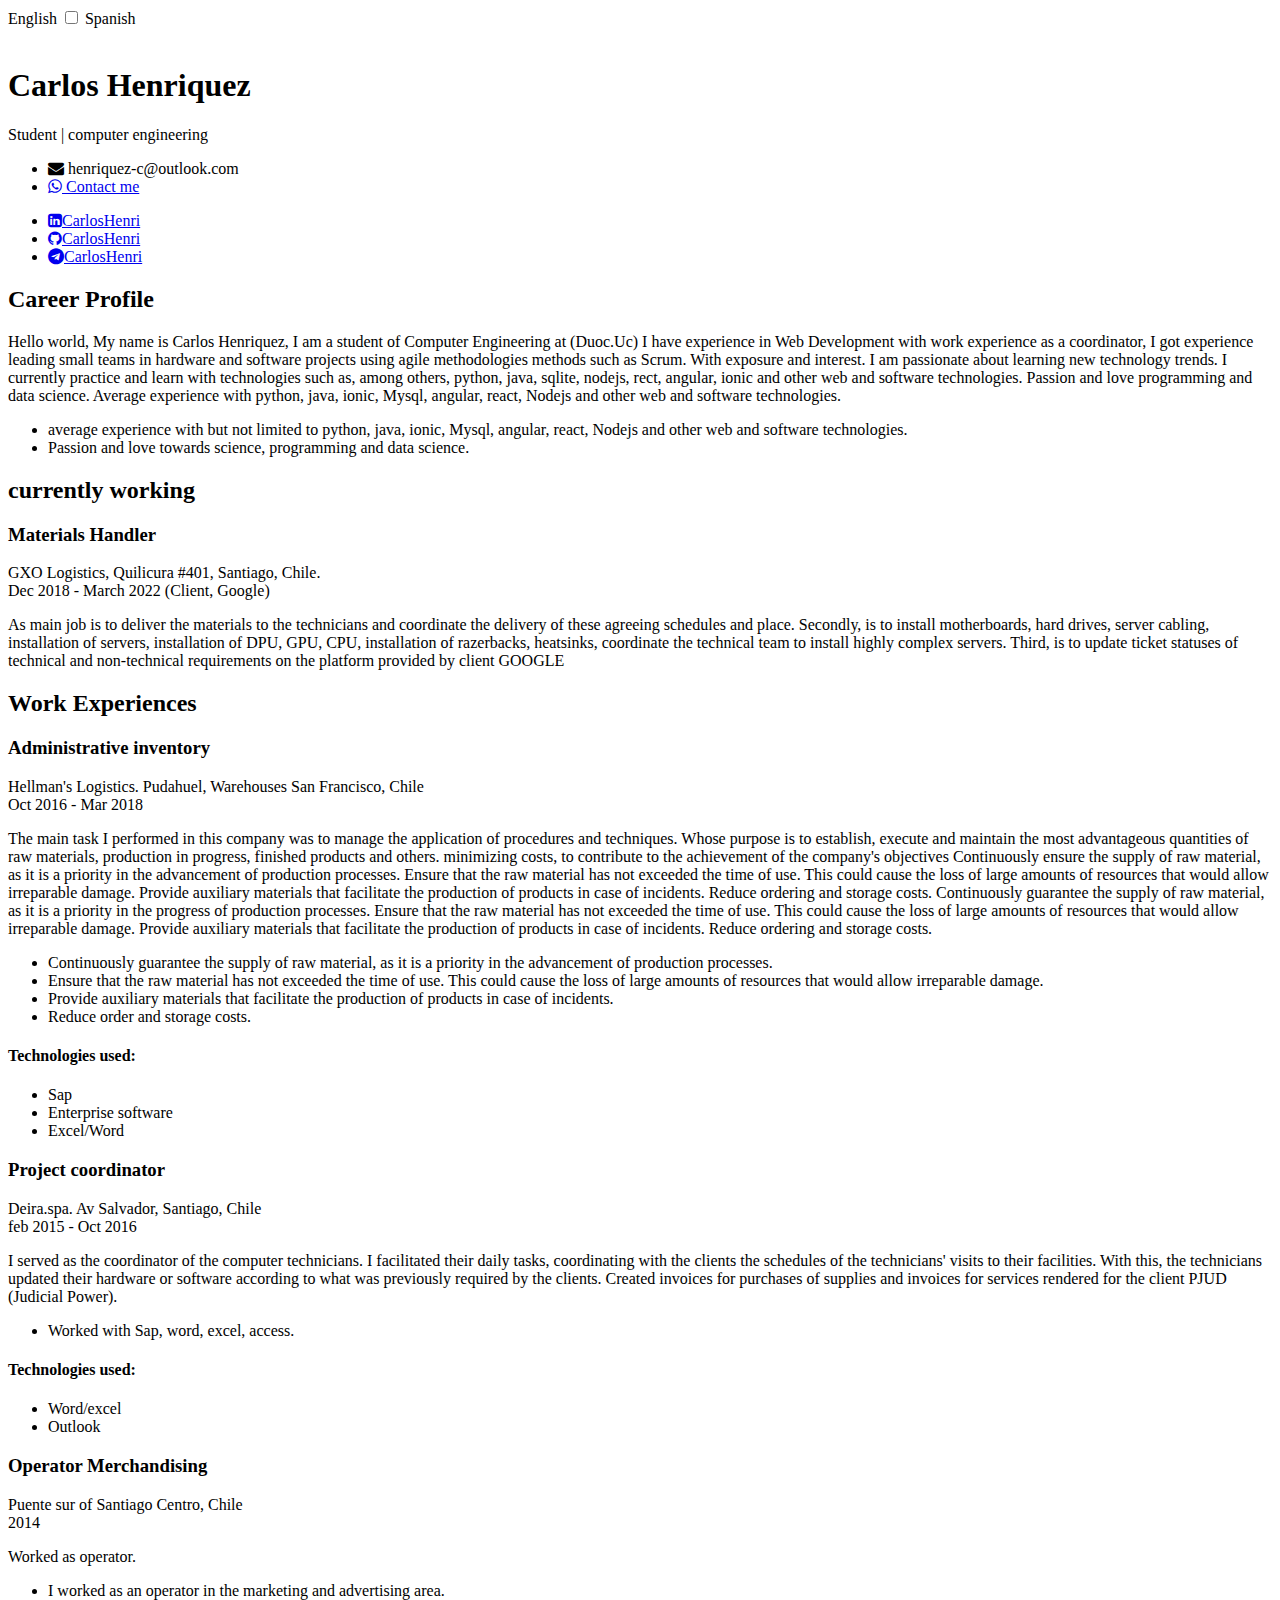
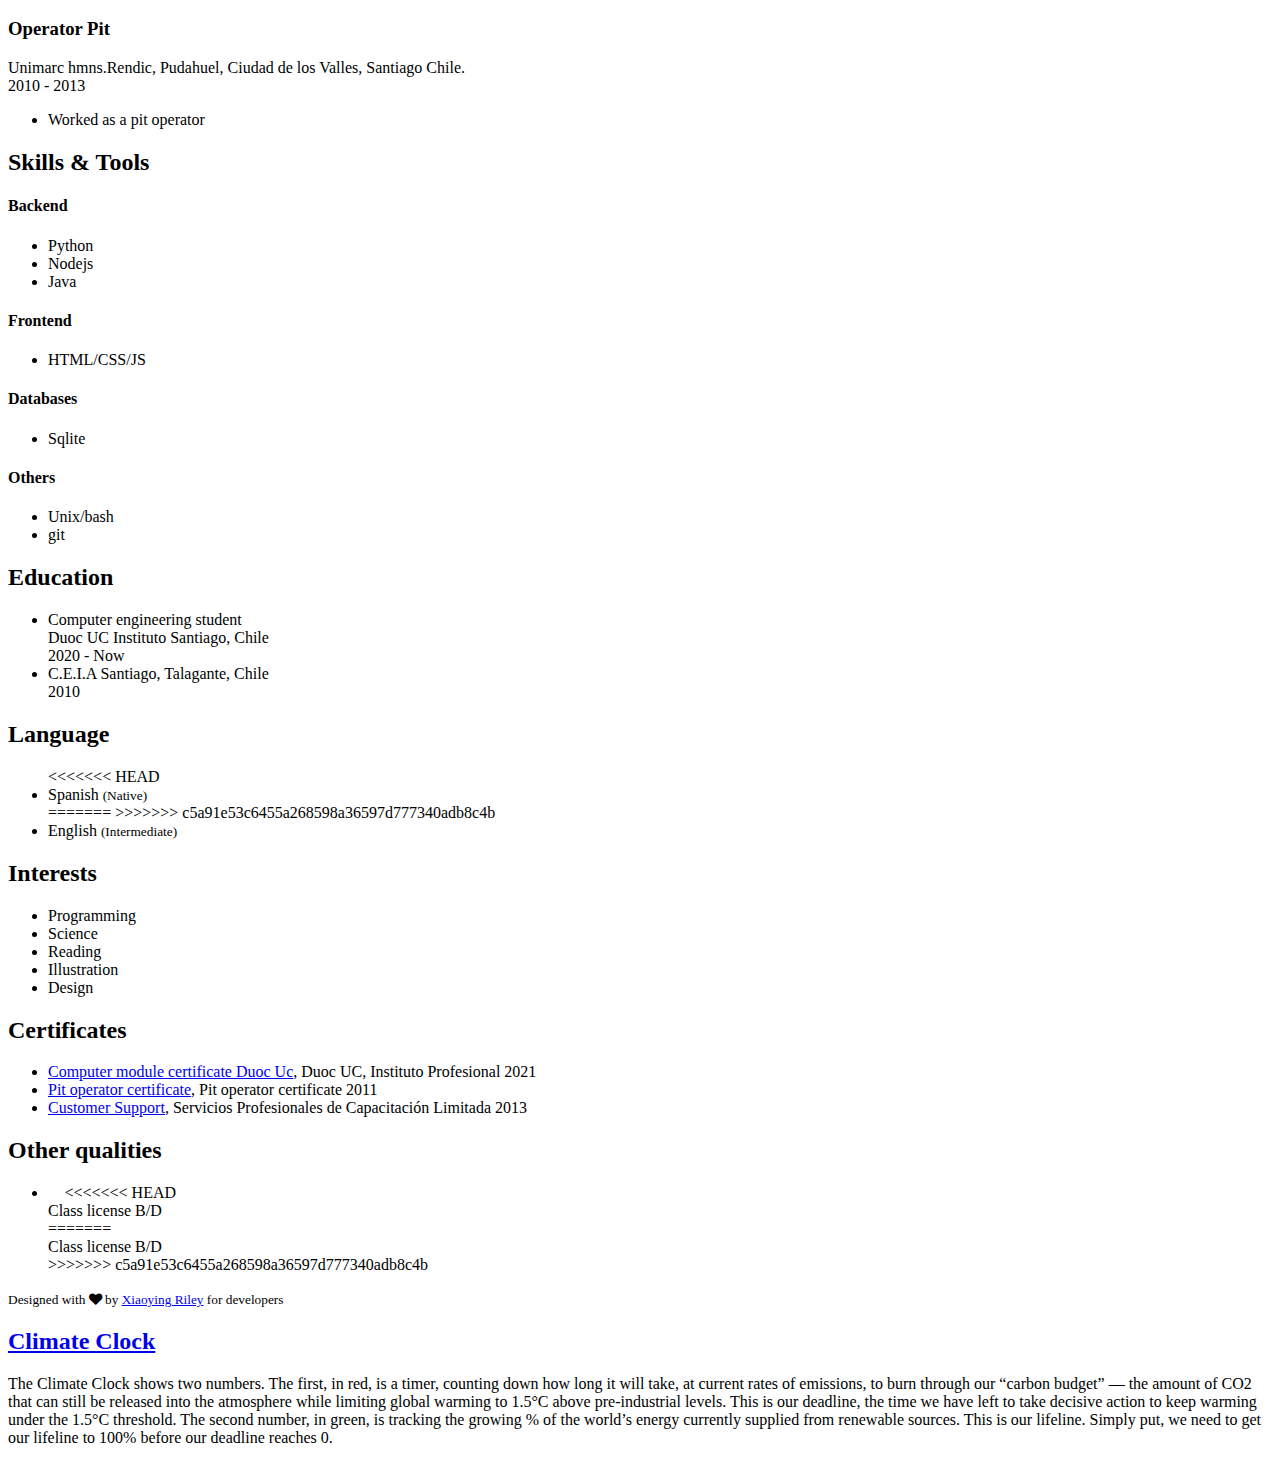
==== index.html @ 732240b4 "Update index.html" ====
<!DOCTYPE html>
<html lang="en">

  <title>Carlos Jose Henriquez | Personal CV</title>
    <!-- Meta -->
    <meta charset="utf-8">
    <meta http-equiv="X-UA-Compatible" content="IE=edge">
    <meta name="viewport" content="width=device-width, initial-scale=1.0">
    <meta name="description" content="Hello World!This is Carlos Henriquez // elreptar. This is my online CV.">
    <meta content=' Carlos Henriquez, computer science student, data science student, science spreader, science communicator.' name='keywords'/>
    <meta content='Carlos Henriquez' name='author'/>
    <link rel="shortcut icon" href="media/bg/favicon.png">
    <link rel="stylesheet" href="https://cdnjs.cloudflare.com/ajax/libs/font-awesome/4.7.0/css/font-awesome.min.css">

    <!-- Google Font -->
    <link href="https://fonts.googleapis.com/css?family=Roboto:300,400,500,700,900" rel="stylesheet">


    <!-- Global CSS
    <link rel="stylesheet" href="/assets/plugins/bootstrap/css/bootstrap.min.css">
-->
    <!-- <link rel="stylesheet" href="assets/plugins/font-awesome/css/all.css"> -->

    <!-- Theme CSS -->
    <link id="theme-style" rel="stylesheet" href="assets/css/styles.css">
    <link rel="stylesheet" href="css/styles.css">
</head>

<body>
<span class="en">English</span>
<input type="checkbox" class="check">
<span class="es">Spanish</span>

  <div class="wrapper">
    <div class="main-wrapper">
        <article class="resume-wrapper text-center position-relative">
	<div class="resume-wrapper-inner mx-auto text-left bg-white shadow-lg">
        <header class="resume-header pt-4 pt-md-0">
        <div class="media flex-column flex-md-row">
        <img class="mr-3 img-fluid picture mx-auto" style="width: 15.4%;height: auto;" src="assets/images/myprof.jpg"  alt=>
            <div class="media-body p-4 d-flex flex-column flex-md-row mx-auto mx-lg-0">
                <div class="primary-info">
                    <h1 class="name mt-0 mb-1 text-white text-uppercase text-uppercase">Carlos Henriquez</h1>
                    <div class="title mb-3"> Student | computer engineering</div>
                    <ul class="list-unstyled">

                    <li><i class="fa fa-envelope" data-fa-transform="grow-3"></i> henriquez-c@outlook.com</li>
                    <li><a href="https://api.whatsapp.com/send?phone=6945585648"><i class="fa fa-whatsapp" aria-hidden="true"></i> Contact me</li>
                       
                    </ul>
                </div><!--//primary-info-->
                <div class="secondary-info ml-md-auto mt-2">
                    <ul class="resume-social list-unstyled">

                    <li class="mb-3"><a href="https://www.linkedin.com/in/carlos-jose-henriquez-cerda-34898497"><span class="fa-container text-center    mr-2"><i class="fa fa-linkedin-square"></i></span>CarlosHenri</a></li>

                    <li class="mb-3"><a href="https://github.com/REPTARCADE"><span class="fa-container text-center mr-2"><i     class="fa fa-github"></i></span>CarlosHenri</a></li>

                    <li class="mb-3"><a href="https://msng.link/o/?56945585648=tg"><span class="fa-container    text-center mr-2"><i class="fa fa-telegram"></i></span>CarlosHenri</a></li>
                    
                        </ul>
                </div><!--//secondary-info-->

            </div><!--//media-body-->
        </div><!--//media-->
    </header>
		<div class="resume-body p-5">

<section class="resume-section summary-section mb-5">
    <h2 class="resume-section-title text-uppercase font-weight-bold pb-3 mb-3">Career Profile</h2>
    <div class="resume-section-content">
        <p>Hello world, My name is Carlos Henriquez, I am a student of Computer Engineering at (Duoc.Uc) I have experience in Web Development with work experience as a coordinator, I got experience leading small teams in hardware and software projects using agile methodologies methods such as Scrum. With exposure and interest. I am passionate about learning new technology trends. I currently practice and learn with technologies such as, among others, python, java, sqlite, nodejs, rect, angular, ionic and other web and software technologies. Passion and love programming and data science.

            Average experience with python, java, ionic, Mysql, angular, react, Nodejs and other web and software technologies.</a></p>
            
        <ul>                 

            <li>average experience with but not limited to python, java, ionic, Mysql, angular, react, Nodejs and other web and software technologies.</li>

            <li>Passion and love towards science, programming and data science.</li>

        </ul>
    </div>
</section>
			<div class="row">
				<div class="col-lg-9">

<section class="resume-section experience-section mb-3">
        <h2 class="resume-section-title text-uppercase font-weight-bold pb-3 mb-3">currently working</h2>
        <div class="resume-section-content">
            <div class="resume-timeline position-relative">
                <article class="resume-timeline-item position-relative pb-5">
                    <div class="resume-timeline-item-header mb-2">
                        <div class="d-flex flex-column flex-md-row">
                            <h3 class="resume-position-title font-weight-bold mb-1">Materials Handler</h3>
                            <div class="resume-company-name ml-auto">GXO Logistics, Quilicura #401, Santiago, Chile.</div>
                        </div><!--//row-->
                        <div class="resume-position-time">Dec 2018 - March 2022 (Client, Google)</div>
                    </div><!--//resume-timeline-item-header-->
                    <div class="resume-timeline-item-desc">
                        <p>As main job is to deliver the materials to the technicians and coordinate the delivery of these agreeing schedules and place. Secondly, is to install motherboards, hard drives, server cabling, installation of servers, installation of DPU, GPU, CPU, installation of razerbacks, heatsinks, coordinate the technical team to install highly complex servers. Third, is to update ticket statuses of technical and non-technical requirements on the platform provided by client GOOGLE</p>
                    </div><!--//resume-timeline-item-desc-->
                </article><!--//resume-timeline-item-->
            </div>
        </div>

        <h2 class="resume-section-title text-uppercase font-weight-bold pb-3 mb-3">Work Experiences</h2>
        <div class="resume-section-content">
            <div class="resume-timeline position-relative">

                <article class="resume-timeline-item position-relative pb-5">

                    <div class="resume-timeline-item-header mb-2">
                        <div class="d-flex flex-column flex-md-row">
                            <h3 class="resume-position-title font-weight-bold mb-1">Administrative inventory</h3>
                            <div class="resume-company-name ml-auto">Hellman's Logistics. Pudahuel, Warehouses San Francisco, Chile</div>
                        </div><!--//row-->
                        <div class="resume-position-time"> Oct 2016 -  Mar 2018</div>
                    </div><!--//resume-timeline-item-header-->
                    <div class="resume-timeline-item-desc">
                        <p>The main task I performed in this company was to manage the application of procedures and techniques. Whose purpose is to establish, execute and maintain the most advantageous quantities of raw materials, production in progress, finished products and others. minimizing costs, to contribute to the achievement of the company's objectives Continuously ensure the supply of raw material, as it is a priority in the advancement of production processes. Ensure that the raw material has not exceeded the time of use. This could cause the loss of large amounts of resources that would allow irreparable damage. Provide auxiliary materials that facilitate the production of products in case of incidents. Reduce ordering and storage costs.

                            Continuously guarantee the supply of raw material, as it is a priority in the progress of production processes.
                            Ensure that the raw material has not exceeded the time of use. This could cause the loss of large amounts of resources that would allow irreparable damage.
                            Provide auxiliary materials that facilitate the production of products in case of incidents.
                            Reduce ordering and storage costs.</p>
                        <ul>

                            <li>Continuously guarantee the supply of raw material, as it is a priority in the advancement of production processes.</li>
                            <li>Ensure that the raw material has not exceeded the time of use. This could cause the loss of large amounts of resources that would allow irreparable damage.</li>
                            <li>Provide auxiliary materials that facilitate the production of products in case of incidents.</li>
                            <li>Reduce order and storage costs.</li>

                        </ul>
                        <h4 class="resume-timeline-item-desc-heading font-weight-bold">Technologies used:</h4>
                        <ul class="list-inline">

                            <li class="list-inline-item"><span class="badge badge-primary badge-pill">Sap</span></li>

                            <li class="list-inline-item"><span class="badge badge-primary badge-pill">Enterprise software</span></li>

                            <li class="list-inline-item"><span class="badge badge-primary badge-pill">Excel/Word</span></li>

                        </ul>
                    </div><!--//resume-timeline-item-desc-->

                </article><!--//resume-timeline-item-->

                <article class="resume-timeline-item position-relative pb-5">

                    <div class="resume-timeline-item-header mb-2">
                        <div class="d-flex flex-column flex-md-row">
                            <h3 class="resume-position-title font-weight-bold mb-1">Project coordinator</h3>
                            <div class="resume-company-name ml-auto">Deira.spa. Av Salvador, Santiago, Chile</div>
                        </div><!--//row-->
                        <div class="resume-position-time">feb 2015 - Oct 2016</div>
                    </div><!--//resume-timeline-item-header-->
                    <div class="resume-timeline-item-desc">
                        <p>I served as the coordinator of the computer technicians. I facilitated their daily tasks, coordinating with the clients the schedules of the technicians' visits to their facilities. With this, the technicians updated their hardware or software according to what was previously required by the clients. Created invoices for purchases of supplies and invoices for services rendered for the client PJUD (Judicial Power).</p>
                        <ul>
                            <li>Worked with Sap, word, excel, access.</li>

                        </ul>
                        <h4 class="resume-timeline-item-desc-heading font-weight-bold">Technologies used:</h4>
                        <ul class="list-inline">

                    
                            <li class="list-inline-item"><span class="badge badge-primary badge-pill">Word/excel</span></li>

                            <li class="list-inline-item"><span class="badge badge-primary badge-pill">Outlook</span></li>

                        </ul>
                    </div><!--//resume-timeline-item-desc-->

                </article><!--//resume-timeline-item-->

                <article class="resume-timeline-item position-relative pb-5">

                    <div class="resume-timeline-item-header mb-2">
                        <div class="d-flex flex-column flex-md-row">
                            <h3 class="resume-position-title font-weight-bold mb-1">Operator Merchandising </h3>
                            <div class="resume-company-name ml-auto">Puente sur of Santiago Centro, Chile</div>
                        </div><!--//row-->
                        <div class="resume-position-time">2014</div>
                    </div><!--//resume-timeline-item-header-->
                    <div class="resume-timeline-item-desc">
                        <p>Worked as operator.</p>
                        <ul>

                            <li>I worked as an operator in the marketing and advertising area.</li>
                            
                        </ul>

                    </div><!--//resume-timeline-item-desc-->

                </article><!--//resume-timeline-item-->

                <article class="resume-timeline-item position-relative pb-5">

                    <div class="resume-timeline-item-header mb-2">
                        <div class="d-flex flex-column flex-md-row">
                            <h3 class="resume-position-title font-weight-bold mb-1">Operator Pit</h3>
                            <div class="resume-company-name ml-auto">Unimarc hmns.Rendic, Pudahuel, Ciudad de los Valles, Santiago Chile.</div>
                        </div><!--//row-->
                        <div class="resume-position-time">2010 - 2013</div>
                    </div><!--//resume-timeline-item-header-->
                    <div class="resume-timeline-item-desc">
                        <ul>

                            <li>Worked as a pit operator</li>

                        </ul>

                    </div><!--//resume-timeline-item-desc-->

                </article><!--//resume-timeline-item-->

            </div><!--//resume-timeline-->
        </div>
    </section><!--//experience-section-->
				</div>
				<div class="col-lg-3">

<section class="resume-section skills-section mb-5">
        <h2 class="resume-section-title text-uppercase font-weight-bold pb-3 mb-3">Skills &amp; Tools</h2>
        <div class="resume-section-content">
            <div class="resume-skill-item">
                <h4 class="resume-skills-cat font-weight-bold">Backend</h4>
                <ul class="list-unstyled mb-4">

                    <li class="mb-2">
                        <div class="resume-skill-name">Python</div>
                        <div class="progress resume-progress">
                            <div class="progress-bar theme-progress-bar-dark" role="progressbar" style="width: 40%" aria-valuenow="25" aria-valuemin="0" aria-valuemax="100"></div>
                        </div>
                    </li>
                

                    <li class="mb-2">
                        <div class="resume-skill-name">Nodejs </div>
                        <div class="progress resume-progress">
                            <div class="progress-bar theme-progress-bar-dark" role="progressbar" style="width: 40%" aria-valuenow="25" aria-valuemin="0" aria-valuemax="100"></div>
                        </div>
                    </li>


                    <li class="mb-2">
                        <div class="resume-skill-name">Java</div>
                        <div class="progress resume-progress">
                            <div class="progress-bar theme-progress-bar-dark" role="progressbar" style="width: 25%" aria-valuenow="25" aria-valuemin="0" aria-valuemax="100"></div>
                        </div>
                    </li>

                </ul>
            </div><!--//resume-skill-item-->

            <div class="resume-skill-item">
                <h4 class="resume-skills-cat font-weight-bold">Frontend</h4>
                <ul class="list-unstyled mb-4">

                    <li class="mb-2">
                        <div class="resume-skill-name">HTML/CSS/JS</div>
                        <div class="progress resume-progress">
                            <div class="progress-bar theme-progress-bar-dark" role="progressbar" style="width: 65%" aria-valuenow="25" aria-valuemin="0" aria-valuemax="100"></div>
                        </div>
                    </li>

                </ul>
            </div><!--//resume-skill-item-->

            <div class="resume-skill-item">
                <h4 class="resume-skills-cat font-weight-bold">Databases</h4>
                <ul class="list-unstyled mb-4">

                    <li class="mb-2">
                        <div class="resume-skill-name">Sqlite</div>
                        <div class="progress resume-progress">
                            <div class="progress-bar theme-progress-bar-dark" role="progressbar" style="width: 25%" aria-valuenow="25" aria-valuemin="0" aria-valuemax="100"></div>
                        </div>
                    </li>

                </ul>
            </div><!--//resume-skill-item-->



            <div class="resume-skill-item">
                <h4 class="resume-skills-cat font-weight-bold">Others</h4>
                <ul class="list-inline">

                    <li class="list-inline-item"><span class="badge badge-light">Unix/bash</span></li>


                    <li class="list-inline-item"><span class="badge badge-light">git</span></li>

                </ul>
            </div><!--//resume-skill-item-->
        </div><!--resume-section-content-->
    </section><!--//skills-section-->

<section class="resume-section education-section mb-5">
    <h2 class="resume-section-title text-uppercase font-weight-bold pb-3 mb-3">Education</h2>
    <div class="resume-section-content">
        <ul class="list-unstyled">

            <li class="mb-2">
                <div class="resume-degree font-weight-bold">Computer engineering student</div>
                <div class="resume-degree-org">Duoc UC Instituto Santiago, Chile</div>
                <div class="resume-degree-time">2020 - Now</div>
            </li>

            <li class="mb-2">
                <div class="resume-degree font-weight-bold"></div>
                <div class="resume-degree-org">C.E.I.A Santiago, Talagante, Chile </div>
                <div class="resume-degree-time">2010</div>
            </li>

        </ul>
    </div>
</section><!--//education-section-->

<section class="resume-section language-section mb-5">
    <h2 class="resume-section-title text-uppercase font-weight-bold pb-3 mb-3">Language</h2>
    <div class="resume-section-content">
        <ul class="list-unstyled resume-lang-list">

<<<<<<< HEAD
            <li class="mb-2"><span class="resume-lang-name font-weight-bold">Spanish</span> <small class="text-muted font-weight-normal">(Native)</small></li>
           
=======
            

>>>>>>> c5a91e53c6455a268598a36597d777340adb8c4b
            <li class="mb-2"><span class="resume-lang-name font-weight-bold">English</span> <small class="text-muted font-weight-normal">(Intermediate)</small></li>
            

        </ul>
    </div>
</section><!--//language-section-->

<section class="resume-section interests-section mb-5">
    <h2 class="resume-section-title text-uppercase font-weight-bold pb-3 mb-3">Interests</h2>
    <div class="resume-section-content">
        <ul class="list-unstyled">

            <li class="mb-1">Programming</li>
            <li class="mb-1">Science</li>
            <li class="mb-1">Reading</li>
            <li class="mb-1">Illustration</li>
            <li class="mb-1">Design</li>

        </ul>
    </div>
</section><!--//interests-section-->
				</div>
			</div><!--//row-->
			<div class="row">
					<div class="col-lg-7">

<section class="resume-section reference-section mb-3">
    <h2 class="resume-section-title text-uppercase font-weight-bold pb-3 mb-3">Certificates</h2>
    <div class="resume-section-content">
        <ul class="list-unstyled resume-awards-list">

            <li class="mb-2 pl-4 position-relative">
                <i class="resume-award-icon fa-newspaper fas position-absolute" data-fa-transform="shrink-2"></i>
                <div class="resume-award-name"><a download="Certificado" href="certi/modulos.pdf">Computer module certificate Duoc Uc</a>, Duoc UC, Instituto Profesional 2021 </div>

                <div class="resume-award-desc"></div>
            </li>

            <li class="mb-2 pl-4 position-relative">
                <i class="resume-award-icon fa-newspaper fas position-absolute" data-fa-transform="shrink-2"></i>
                <div class="resume-award-name"> <a download="Certificado" href="certi/pit.pdf">Pit operator certificate</a>, Pit operator certificate 2011</div>

                <div class="resume-award-desc"></div>
            </li>

            <li class="mb-2 pl-4 position-relative">
                <i class="resume-award-icon fa-newspaper fas position-absolute" data-fa-transform="shrink-2"></i>
                <div class="resume-award-name"><a download="Certificado"  href="certi/Certificadoclient.pdf">Customer Support</a>, Servicios Profesionales de Capacitación Limitada 2013
                </div>

                <div class="resume-award-desc"></div>
            </li>



        </ul>
    </div>
</section><!--//awards-section-->
					</div>
					<div class="col-lg-4">

<section class="resume-section reference-section mb-3">
    <h2 class="resume-section-title text-uppercase font-weight-bold pb-3 mb-3">Other qualities</h2>
    <div class="resume-section-content">
        <ul class="list-unstyled resume-awards-list">

            <li class="mb-2 pl-4 position-relative">
                <i class="resume-award-icon fas fa-trophy position-absolute" data-fa-transform="shrink-2"></i>
<<<<<<< HEAD
                <div class="resume-award-name">Class license B/D </div>
               
=======
   
                <div class="resume-award-desc">Class license B/D </div>
>>>>>>> c5a91e53c6455a268598a36597d777340adb8c4b
            </li>

        </ul>
    </div>
</section><!--//awards-section-->
					</div>
				</div><!--//row-->
		</div><!--//resume-body-->
	</div>
</article>

    </div>
  </div>

  <footer class="footer text-center pt-2 pb-5">
	  <small class="copyright">Designed with <i class="fa fa-heart"></i> by <a href="http://themes.3rdwavemedia.com" target="_blank">Xiaoying Riley</a> for developers</small>
	  <!--/* This template is released under the Creative Commons Attribution 3.0 License. Please keep the attribution link below when using for your own project. Thank you for your support. :) If you'd like to use the template without the attribution, you can buy the commercial license via our website: themes.3rdwavemedia.com */-->

	  <div class="wrapper">
		  <div class="main-wrapper">
			  <h2> <a href="https://climateclock.world"> Climate Clock </a> </h2>
			  <p> The Climate Clock shows two numbers. The first, in red, is a timer, counting down how long it will take,
				  at current rates of emissions, to burn through our “carbon budget” — the amount of CO2 that can still be released
				  into the atmosphere while limiting global warming to 1.5°C above pre-industrial levels. This is our deadline, the
				  time we have left to take decisive action to keep warming under the 1.5°C threshold. The second number, in green,
				  is tracking the growing % of the world’s energy currently supplied from renewable sources. This is our lifeline.
				  Simply put, we need to get our lifeline to 100% before our deadline reaches 0. </p>
                  <script src="js/app.js"></script>
                  <script src="https://climateclock.world/widget-v2.js" async></script>
		  <climate-clock /> </div>

	</div>
  </footer>
  
</body>

</html>
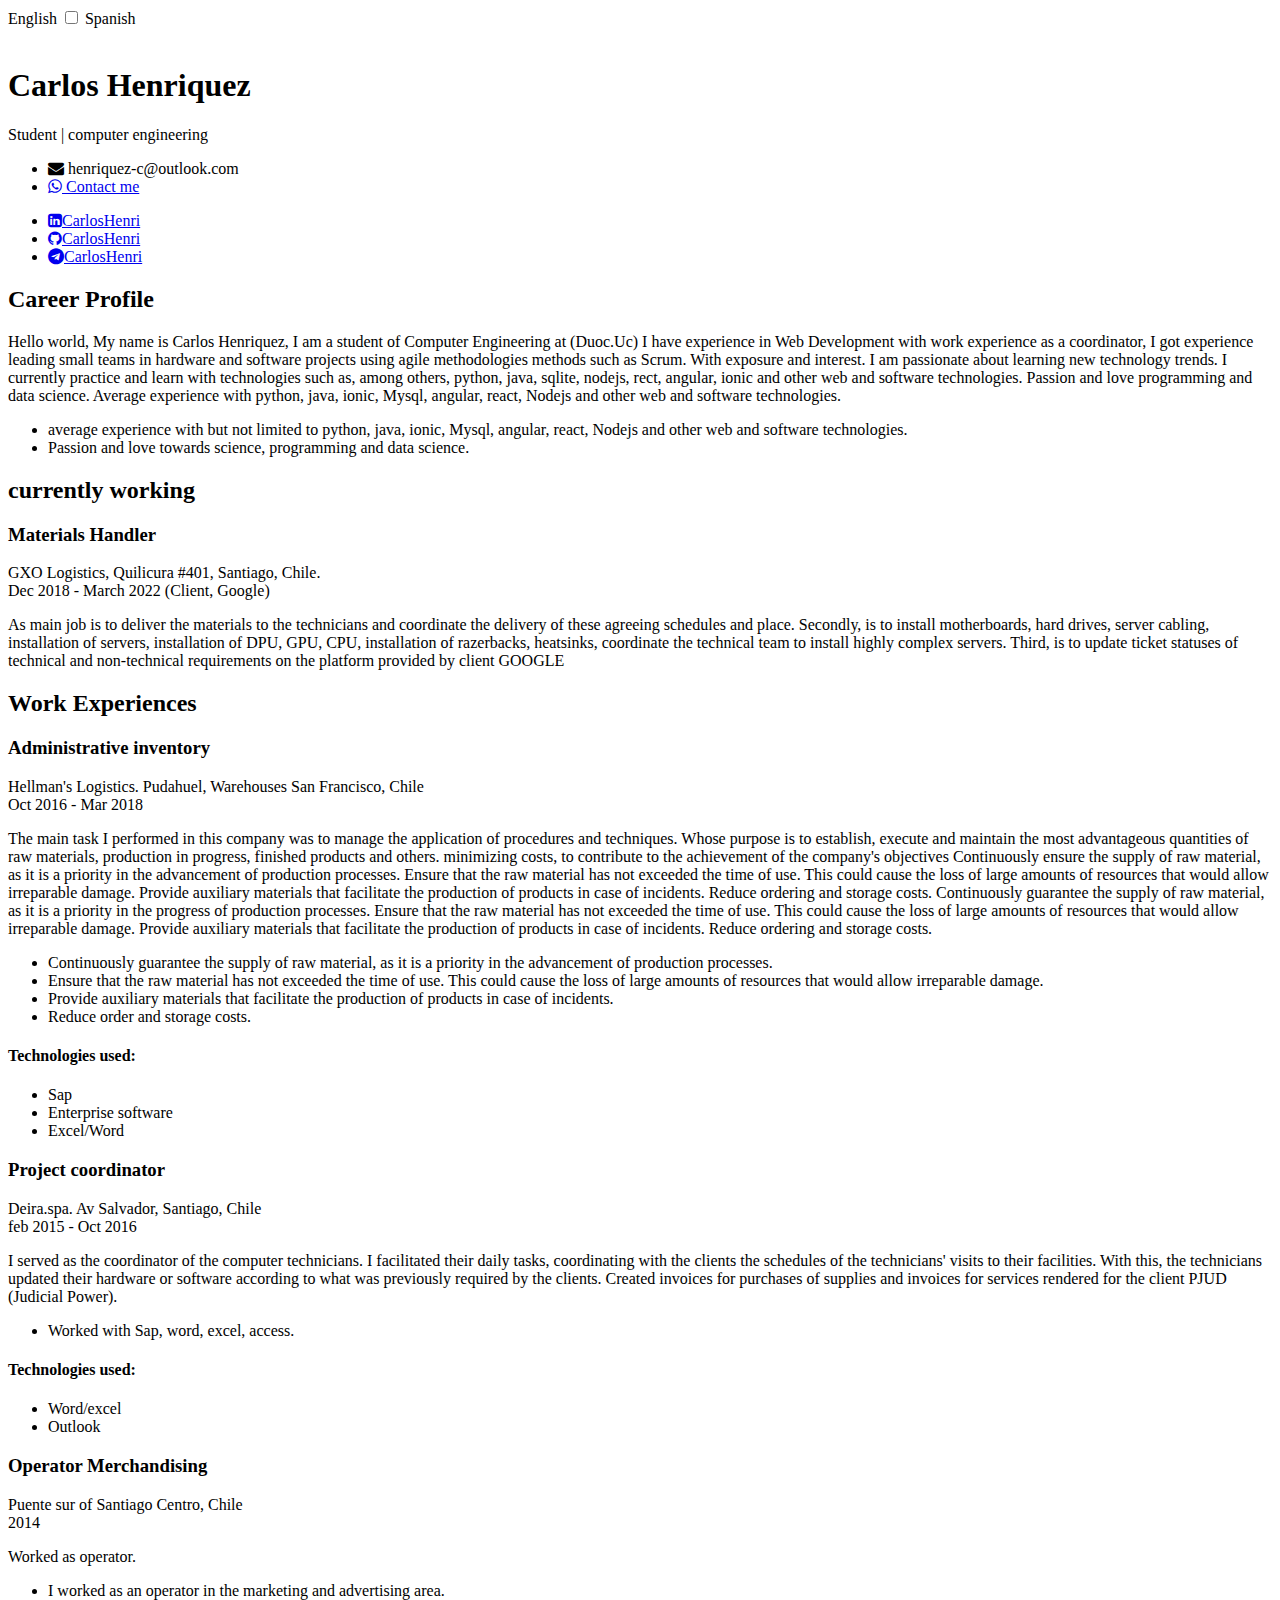
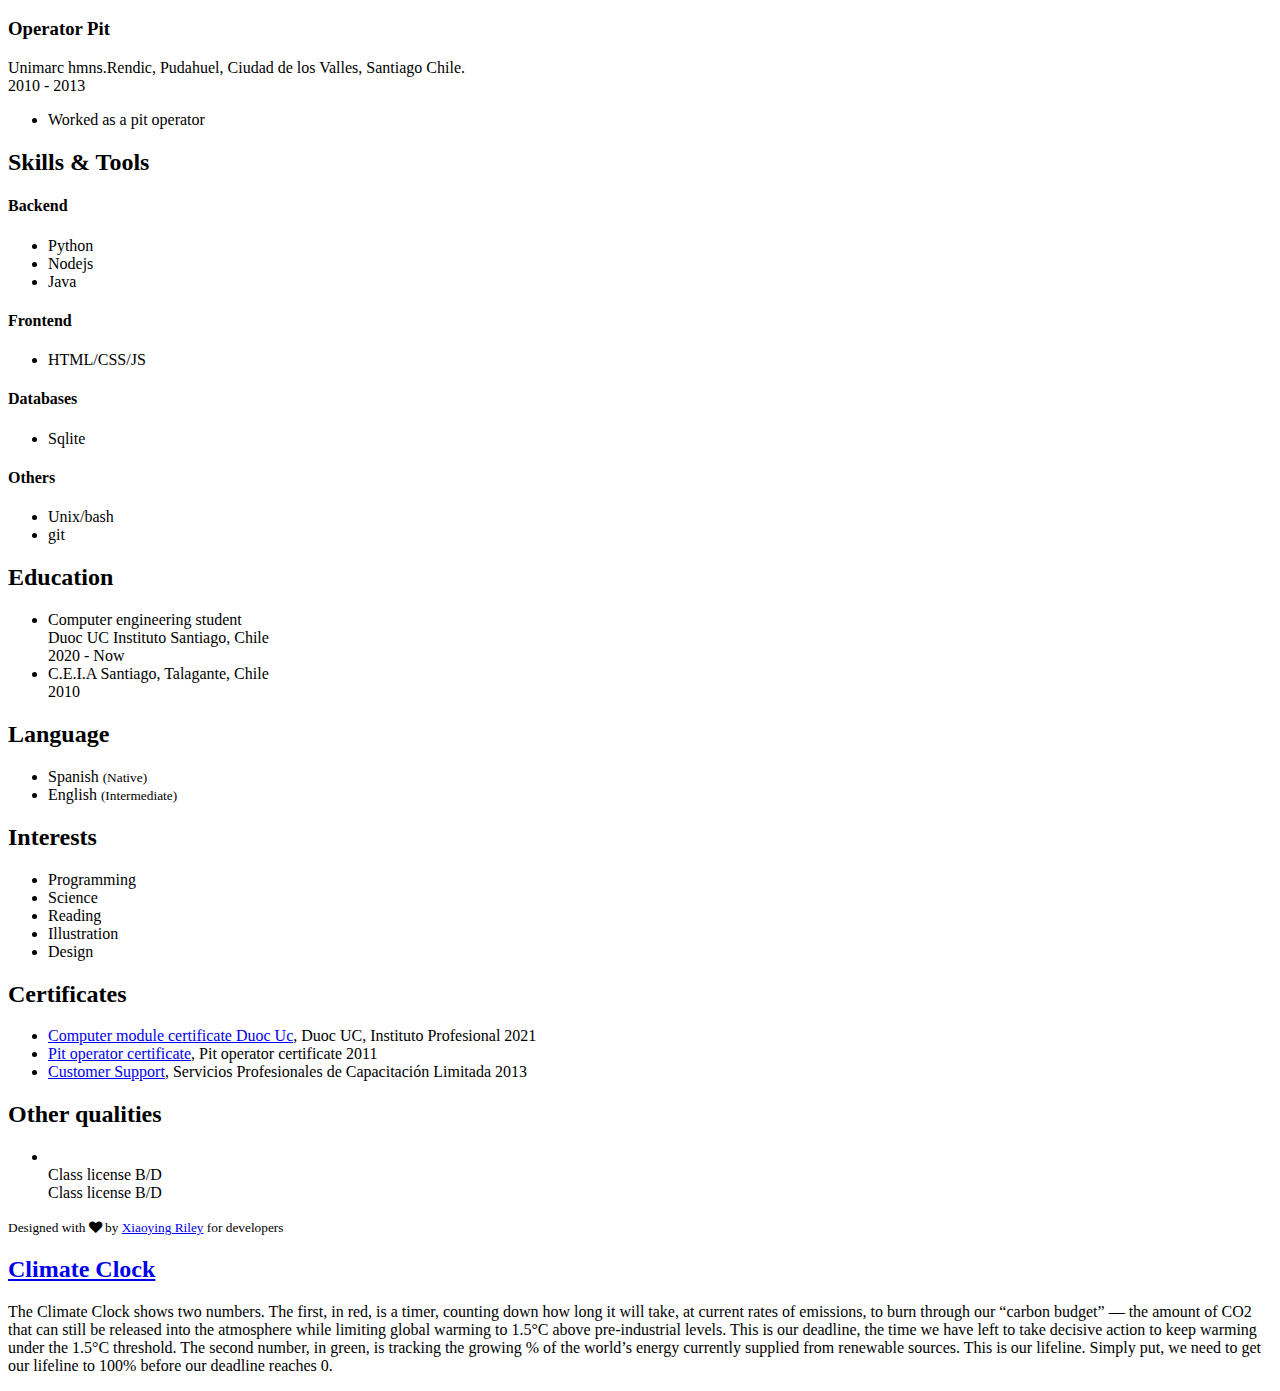
==== commit a56b3c2f: "Update index.html" ====
--- a/index.html
+++ b/index.html
@@ -324,13 +324,10 @@
     <div class="resume-section-content">
         <ul class="list-unstyled resume-lang-list">
 
-<<<<<<< HEAD
             <li class="mb-2"><span class="resume-lang-name font-weight-bold">Spanish</span> <small class="text-muted font-weight-normal">(Native)</small></li>
            
-=======
             
 
->>>>>>> c5a91e53c6455a268598a36597d777340adb8c4b
             <li class="mb-2"><span class="resume-lang-name font-weight-bold">English</span> <small class="text-muted font-weight-normal">(Intermediate)</small></li>
             
 
@@ -399,13 +396,13 @@
 
             <li class="mb-2 pl-4 position-relative">
                 <i class="resume-award-icon fas fa-trophy position-absolute" data-fa-transform="shrink-2"></i>
-<<<<<<< HEAD
+
                 <div class="resume-award-name">Class license B/D </div>
                
-=======
+
    
                 <div class="resume-award-desc">Class license B/D </div>
->>>>>>> c5a91e53c6455a268598a36597d777340adb8c4b
+
             </li>
 
         </ul>
